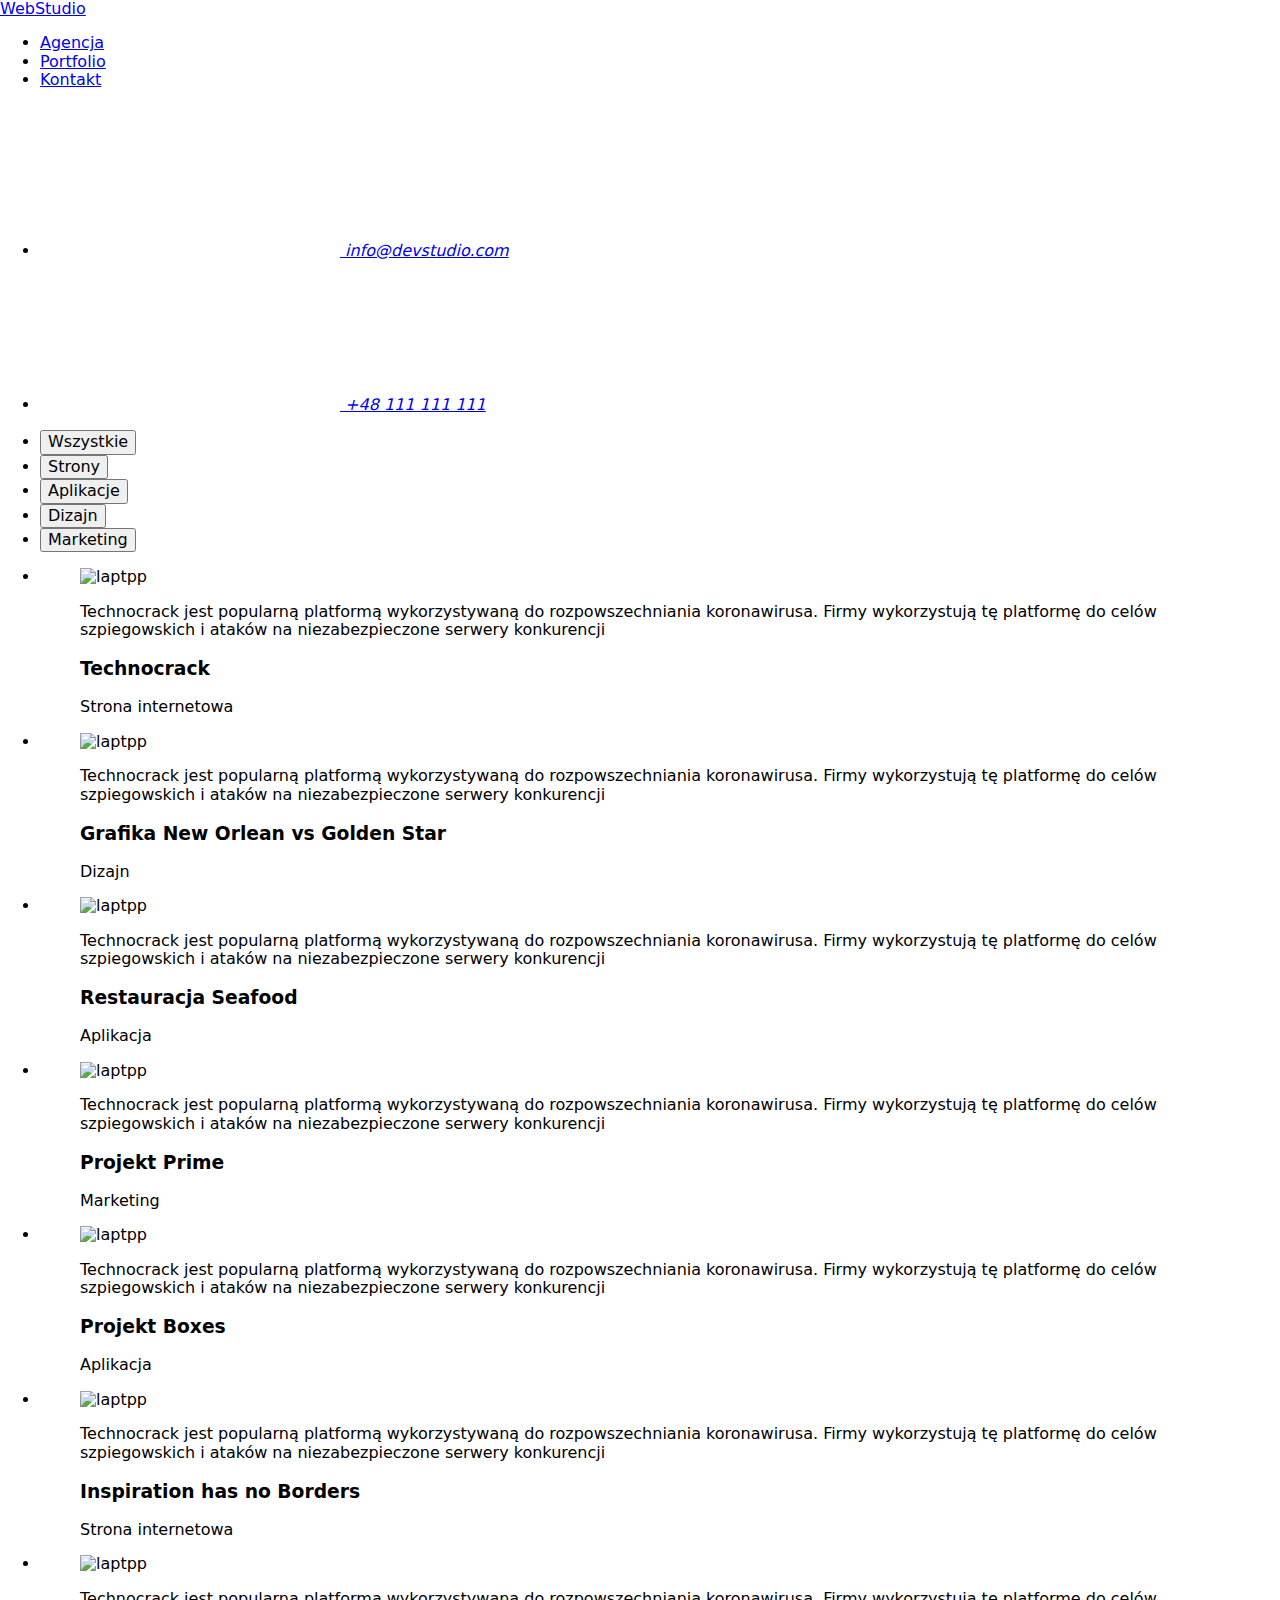
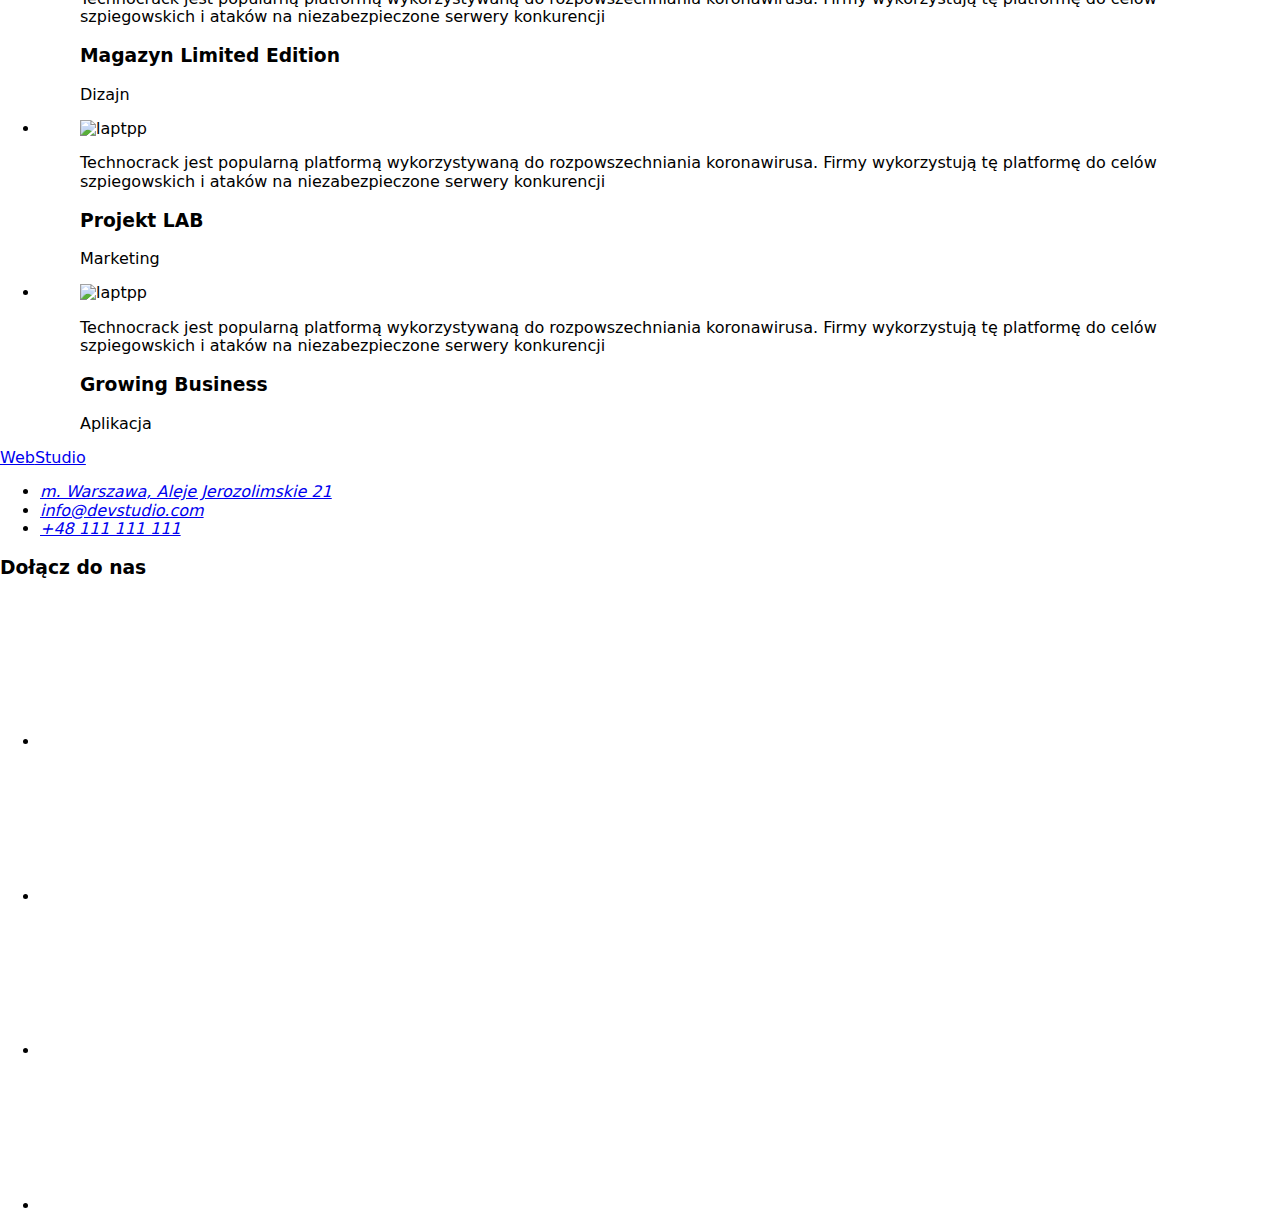
==== portfolio.html @ 4be44615 "Update portfolio.html" ====
<!DOCTYPE html>
<html lang="en">

<head>
    <meta charset="UTF-8">
    <meta http-equiv="X-UA-Compatible" content="IE=edge">
    <meta name="viewport" content="width=device-width, initial-scale=1.0">

    <title>Document</title>

    <link rel="stylesheet" href="https://cdnjs.cloudflare.com/ajax/libs/modern-normalize/1.0.0/modern-normalize.min.css" />    
    <link rel="preconnect" href="https://fonts.googleapis.com" />
    <link rel="stylesheet" href="https://fonts.googleapis.com/css2?family=Raleway:wght@700&family=Roboto:wght@400;500;700;900&display=swap" />
    <link rel="stylesheet" href="https://cdnjs.cloudflare.com/ajax/libs/animate.css/4.1.1/animate.min.css" />
    <link rel="stylesheet" href="./css/styles.css" />


</head>

<body>

    <header class="header wraper-center">
        <div class="container ">
            <a class="logo" href="./index.html"><span class="logo-span">Web</span>Studio</a>
            <nav class="navigation">
                <ul class="navigation-list list">
                    <li class="navigation-list-item ">
                        <a class="navigation-list-link actif-navigation-list-item" href="./index.html">Agencja</a>
                    </li>
                    <li class="navigation-list-item activ-navigation-list-item">
                        <a class="navigation-list-link" href="./portfolio.html">Portfolio</a>
                    </li>
                    <li class="navigation-list-item">
                        <a class="navigation-list-link" href="#">Kontakt</a>
                    </li>
                </ul>
            </nav>
            <address class="header-address">
                <ul class="header-address-list list">
                    <li class="header-address-item">
                        <a class="header-address-link  header-mail" href="mailto:info@devstudio.com">
                            <svg class="header-icon icon-envelope">
                                <use href="./images/icons.svg#icon-envelope"></use>
                            </svg>
                            info@devstudio.com
                        </a>
                    </li>
                    <li class="header-address-item">
                        <a class="header-address-link  header-tel" href="tel:+48111111111">
                            <svg class="header-icon icon-phon">
                                <use href="./images/icons.svg#icon-smartphone"></use>
                            </svg>
                            +48 111 111 111
                        </a>
                    </li>
                </ul>
            </address>
        </div>
    </header>

    <main class="portfolio-main">

        <!-- CATEGORIES BATON -->
        <div class="section-categories wraper-center">
            <div class="container">
                <ul class="list-btn list">
                    <li class="list-btn-item "><button class="portfolio-btn wszystkie" type="button">Wszystkie</button>
                    </li>
                    <li class="list-btn-item "><button class="portfolio-btn strony" type="button">Strony</button>
                    </li>
                    <li class="list-btn-item "><button class="portfolio-btn aplikacje" type="button">Aplikacje</button>
                    </li>
                    <li class="list-btn-item "><button class="portfolio-btn dizajn" type="button">Dizajn</button>
                    </li>
                    <li class="list-btn-item "><button class="portfolio-btn marketing" type="button">Marketing</button>
                    </li>
                </ul>
            </div>
        </div>

        <!--PHOTO PORTFOLIO -->
        <section class="section-categoryies-pictures wraper-center">
            <div class="container menu">
               
                <ul class="portfolio-category-list list ">
                    <li class="portfolio-category-items">
                        <figure class="figrure-portolio">
                            <div class="categori-picture-box">
                                <img class="portfolio-picture" src="./images/portfolio-wszystkie/portfolio-wszystkie-img.jpg" alt="laptpp">
                                <div class="portfolio-categori-overlay">
                                    <p> Technocrack jest popularną platformą wykorzystywaną do rozpowszechniania koronawirusa. Firmy wykorzystują tę platformę
                                    do celów szpiegowskich i ataków na niezabezpieczone serwery konkurencji
                                    </p>
                                </div>
                            </div>

                            <figcaption>
                                <h3 class="portfolio-picture-title">Technocrack</h3>
                                <p class="portfolio-pictue-name">Strona internetowa</p>
                            </figcaption>
                        </figure>
                    </li>
                    <li class="portfolio-category-items">
                        <figure class="figrure-portolio">
                            <div class="categori-picture-box">
                                <img class="portfolio-picture" src="./images/portfolio-wszystkie/portfolio-wszystkie-img1.jpg" alt="laptpp">
                                <div class="portfolio-categori-overlay">
                                    <p> Technocrack jest popularną platformą wykorzystywaną do rozpowszechniania koronawirusa. Firmy wykorzystują tę
                                        platformę
                                        do celów szpiegowskich i ataków na niezabezpieczone serwery konkurencji
                                    </p>
                                </div>
                            </div>
                            <figcaption>
                                <h3 class="portfolio-picture-title">Grafika New Orlean vs Golden Star</h3>
                                <p class="portfolio-pictue-name">Dizajn</p>
                            </figcaption>
                        </figure>
                    </li>
                    <li class="portfolio-category-items">
                        <figure class="figrure-portolio">
                            <div class="categori-picture-box">
                                <img class="portfolio-picture" src="./images/portfolio-wszystkie/portfolio-wszystkie-img2.jpg" alt="laptpp">
                                <div class="portfolio-categori-overlay">
                                    <p> Technocrack jest popularną platformą wykorzystywaną do rozpowszechniania koronawirusa. Firmy wykorzystują tę
                                        platformę
                                        do celów szpiegowskich i ataków na niezabezpieczone serwery konkurencji
                                    </p>
                                </div>
                            </div>
                            <figcaption>
                                <h3 class="portfolio-picture-title">Restauracja Seafood</h3>
                                <p class="portfolio-pictue-name">Aplikacja</p>
                            </figcaption>
                        </figure>
                    </li>                                            
                    <li class="portfolio-category-items">
                        <figure class="figrure-portolio">
                            <div class="categori-picture-box">
                                <img class="portfolio-picture" src="./images/portfolio-wszystkie/portfolio-wszystkie-img3.jpg" alt="laptpp">
                                <div class="portfolio-categori-overlay">
                                    <p> Technocrack jest popularną platformą wykorzystywaną do rozpowszechniania koronawirusa. Firmy
                                        wykorzystują tę
                                        platformę
                                        do celów szpiegowskich i ataków na niezabezpieczone serwery konkurencji
                                    </p>
                                </div>
                            </div>
                            <figcaption>
                                <h3 class="portfolio-picture-title">Projekt Prime</h3>
                                <p class="portfolio-pictue-name">Marketing</p>
                            </figcaption>
                        </figure>
                    </li>
                    <li class="portfolio-category-items">
                        <figure class="figrure-portolio">
                            <div class="categori-picture-box">
                                <img class="portfolio-picture" src="./images/portfolio-wszystkie/portfolio-wszystkie-img4.jpg" alt="laptpp">
                                <div class="portfolio-categori-overlay">
                                    <p> Technocrack jest popularną platformą wykorzystywaną do rozpowszechniania koronawirusa. Firmy
                                        wykorzystują tę
                                        platformę
                                        do celów szpiegowskich i ataków na niezabezpieczone serwery konkurencji
                                    </p>
                                </div>
                            </div>
                            <figcaption>
                                <h3 class="portfolio-picture-title">Projekt Boxes</h3>
                                <p class="portfolio-pictue-name">Aplikacja</p>
                            </figcaption>
                        </figure>
                    </li>
                    <li class="portfolio-category-items">
                        <figure class="figrure-portolio">
                            <div class="categori-picture-box">
                                <img class="portfolio-picture" src="./images/portfolio-wszystkie/portfolio-wszystkie-img5.jpg" alt="laptpp">
                                <div class="portfolio-categori-overlay">
                                    <p> Technocrack jest popularną platformą wykorzystywaną do rozpowszechniania koronawirusa. Firmy
                                        wykorzystują tę
                                        platformę
                                        do celów szpiegowskich i ataków na niezabezpieczone serwery konkurencji
                                    </p>
                                </div>
                            </div>
                                <figcaption>
                                    <h3 class="portfolio-picture-title">Inspiration has no Borders</h3>
                                    <p class="portfolio-pictue-name">Strona internetowa</p>
                                </figcaption>
                        </figure>
                    </li>
                    <li class="portfolio-category-items">
                        <figure class="figrure-portolio">
                            <div class="categori-picture-box">
                                <img class="portfolio-picture" src="./images/portfolio-wszystkie/portfolio-wszystkie-img6.jpg" alt="laptpp">
                                <div class="portfolio-categori-overlay">
                                    <p> Technocrack jest popularną platformą wykorzystywaną do rozpowszechniania koronawirusa. Firmy
                                        wykorzystują tę
                                        platformę
                                        do celów szpiegowskich i ataków na niezabezpieczone serwery konkurencji
                                    </p>
                                </div>
                            </div>
                            <figcaption>
                                <h3 class="portfolio-picture-title">Magazyn Limited Edition</h3>
                                <p class="portfolio-pictue-name">Dizajn</p>
                            </figcaption>
                        </figure>
                    </li>
                    <li class="portfolio-category-items">
                        <figure class="figrure-portolio">
                            <div class="categori-picture-box">
                                <img class="portfolio-picture" src="./images/portfolio-wszystkie/portfolio-wszystkie-img7.jpg" alt="laptpp">
                                <div class="portfolio-categori-overlay">
                                    <p> Technocrack jest popularną platformą wykorzystywaną do rozpowszechniania koronawirusa. Firmy
                                        wykorzystują tę
                                        platformę
                                        do celów szpiegowskich i ataków na niezabezpieczone serwery konkurencji
                                    </p>
                                </div>
                            </div>
                            <figcaption>
                                <h3 class="portfolio-picture-title">Projekt LAB</h3>
                                <p class="portfolio-pictue-name">Marketing</p>
                            </figcaption>
                        </figure>
                    </li>
                    <li class="portfolio-category-items">
                        <figure class="figrure-portolio">
                            <div class="categori-picture-box">
                                <img class="portfolio-picture" src="./images/portfolio-wszystkie/portfolio-wszystkie-img8.jpg" alt="laptpp">
                                <div class="portfolio-categori-overlay">
                                    <p> Technocrack jest popularną platformą wykorzystywaną do rozpowszechniania koronawirusa. Firmy
                                        wykorzystują tę
                                        platformę
                                        do celów szpiegowskich i ataków na niezabezpieczone serwery konkurencji
                                    </p>
                                </div>
                            </div>
                            <figcaption>
                                <h3 class="portfolio-picture-title">Growing Business</h3>
                                <p class="portfolio-pictue-name">Aplikacja</p>
                            </figcaption>
                        </figure>
                    </li>
                </ul>             
            </div>
        </section>
    </main>

    <footer class="footer wraper-center">
        <div class="container ">
            <div class="footer-adress">
                <div><a class="footer-logo" href="./index.html"><span class="logo-span">Web</span>Studio</a></div>
                <address class="footer-address">
                    <ul class="footrt-address-list list">
                        <li class="footrt-address-item"><a class="footer-address-link footer-adres" href="#">m. Warszawa, Aleje
                                Jerozolimskie
                                21</a></li>
                        <li class="footrt-address-item">
                            <a class="footer-address-link"
                                href="mailto:info@devstudio.com">info@devstudio.com</a>
                        </li>
                        <li class="footrt-address-item">
                            <a class="footer-address-link" 
                            href="tel:+48111111111">+48 111 111 111</a>
                        </li>
                    </ul>
                </address>
            </div>    
    
            <div class="footer-social">
                <h3 class="footer-title-icon">Dołącz do nas</h3>
                <ul class="footer-social-list list">
                    <li class="footer-social-item">
                        <a class="footer-social_link" href="#">
                            <svg class="footer-social-icon">
                                <use href="./images/icons.svg#icon-instagram1"></use>
                            </svg>
                        </a>
                    </li>
                    <li class="footer-social-item">
                        <a class="footer-social_link" href="#">
                            <svg class="footer-social-icon">
                                <use href="./images/icons.svg#icon-twitter2"></use>
                            </svg>
                        </a>
                    </li>
                    <li class="footer-social-item">
                        <a class="footer-social_link" href="#">
                            <svg class="footer-social-icon">
                                <use href="./images/icons.svg#icon-facebook3"></use>
                            </svg>
                        </a>
                    </li>
                    <li class="footer-social-item">
                        <a class="footer-social_link" href="#">
                            <svg class="footer-social-icon">
                                <use href="./images/icons.svg#icon-linkedin4"></use>
                            </svg>
                        </a>
                    </li>
                </ul>    
            </div>
        </div>
    </footer>
</body>

</html>
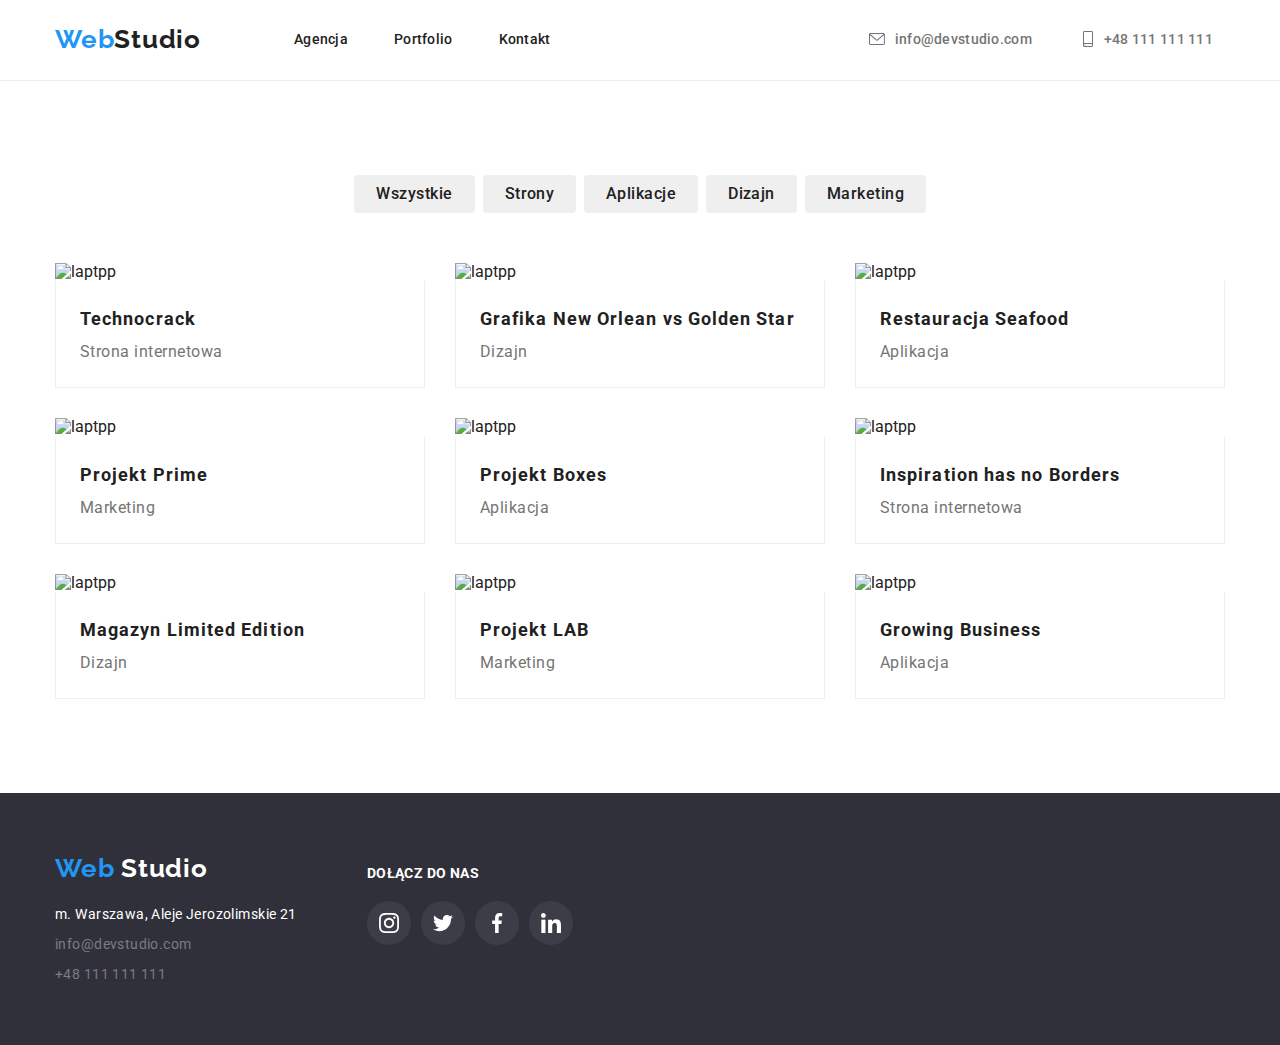
==== commit 71140097: "Whot-we-do is don" ====
--- a/portfolio.html
+++ b/portfolio.html
@@ -5,49 +5,48 @@
     <meta charset="UTF-8">
     <meta http-equiv="X-UA-Compatible" content="IE=edge">
     <meta name="viewport" content="width=device-width, initial-scale=1.0">
-
     <title>Document</title>
-
-    <link rel="stylesheet" href="https://cdnjs.cloudflare.com/ajax/libs/modern-normalize/1.0.0/modern-normalize.min.css" />    
+    <link rel="stylesheet"
+        href="https://cdnjs.cloudflare.com/ajax/libs/modern-normalize/1.0.0/modern-normalize.min.css" />
+    <link rel="stylesheet" href="./css/styles.css" />
     <link rel="preconnect" href="https://fonts.googleapis.com" />
-    <link rel="stylesheet" href="https://fonts.googleapis.com/css2?family=Raleway:wght@700&family=Roboto:wght@400;500;700;900&display=swap" />
-    <link rel="stylesheet" href="https://cdnjs.cloudflare.com/ajax/libs/animate.css/4.1.1/animate.min.css" />
-    <link rel="stylesheet" href="./css/styles.css" />
-
+    <link
+        href="https://fonts.googleapis.com/css2?family=Raleway:wght@700&family=Roboto:wght@400;500;700;900&display=swap"
+        rel="stylesheet" />
 
 </head>
 
 <body>
 
-    <header class="header wraper-center">
+    <header class="header">
         <div class="container ">
             <a class="logo" href="./index.html"><span class="logo-span">Web</span>Studio</a>
             <nav class="navigation">
-                <ul class="navigation-list list">
-                    <li class="navigation-list-item ">
-                        <a class="navigation-list-link actif-navigation-list-item" href="./index.html">Agencja</a>
-                    </li>
-                    <li class="navigation-list-item activ-navigation-list-item">
-                        <a class="navigation-list-link" href="./portfolio.html">Portfolio</a>
-                    </li>
-                    <li class="navigation-list-item">
-                        <a class="navigation-list-link" href="#">Kontakt</a>
+                <ul class="navigation__list list">
+                    <li class="navigation__item ">
+                        <a class="navigation__link" href="./index.html">Agencja</a>
+                    </li>
+                    <li class="navigation__item">
+                        <a class="navigation__link" href="./portfolio.html">Portfolio</a>
+                    </li>
+                    <li class="navigation__item">
+                        <a class="navigation__link" href="#">Kontakt</a>
                     </li>
                 </ul>
             </nav>
             <address class="header-address">
-                <ul class="header-address-list list">
-                    <li class="header-address-item">
-                        <a class="header-address-link  header-mail" href="mailto:info@devstudio.com">
-                            <svg class="header-icon icon-envelope">
+                <ul class="header-address__list list">
+                    <li class="header-address__item">
+                        <a class="header-address__link  header__mail" href="mailto:info@devstudio.com">
+                            <svg class="header-address__icon header-address__envelope">
                                 <use href="./images/icons.svg#icon-envelope"></use>
                             </svg>
                             info@devstudio.com
                         </a>
                     </li>
-                    <li class="header-address-item">
-                        <a class="header-address-link  header-tel" href="tel:+48111111111">
-                            <svg class="header-icon icon-phon">
+                    <li class="header-address__item">
+                        <a class="header-address__link  header__tel" href="tel:+48111111111">
+                            <svg class="header-address__icon header-address__phone">
                                 <use href="./images/icons.svg#icon-smartphone"></use>
                             </svg>
                             +48 111 111 111
@@ -58,248 +57,195 @@
         </div>
     </header>
 
-    <main class="portfolio-main">
+
+    <main>
 
         <!-- CATEGORIES BATON -->
-        <div class="section-categories wraper-center">
+        <section class="portfolio">
             <div class="container">
-                <ul class="list-btn list">
-                    <li class="list-btn-item "><button class="portfolio-btn wszystkie" type="button">Wszystkie</button>
-                    </li>
-                    <li class="list-btn-item "><button class="portfolio-btn strony" type="button">Strony</button>
-                    </li>
-                    <li class="list-btn-item "><button class="portfolio-btn aplikacje" type="button">Aplikacje</button>
-                    </li>
-                    <li class="list-btn-item "><button class="portfolio-btn dizajn" type="button">Dizajn</button>
-                    </li>
-                    <li class="list-btn-item "><button class="portfolio-btn marketing" type="button">Marketing</button>
-                    </li>
-                </ul>
-            </div>
-        </div>
-
-        <!--PHOTO PORTFOLIO -->
-        <section class="section-categoryies-pictures wraper-center">
-            <div class="container menu">
-               
-                <ul class="portfolio-category-list list ">
-                    <li class="portfolio-category-items">
-                        <figure class="figrure-portolio">
-                            <div class="categori-picture-box">
-                                <img class="portfolio-picture" src="./images/portfolio-wszystkie/portfolio-wszystkie-img.jpg" alt="laptpp">
-                                <div class="portfolio-categori-overlay">
-                                    <p> Technocrack jest popularną platformą wykorzystywaną do rozpowszechniania koronawirusa. Firmy wykorzystują tę platformę
-                                    do celów szpiegowskich i ataków na niezabezpieczone serwery konkurencji
-                                    </p>
-                                </div>
-                            </div>
-
-                            <figcaption>
+                <ul class="portfolio-btns__list list">
+                    <li class="portfolio-btns__item "><button class="portfolio-btns__btn wszystkie" type="button">Wszystkie</button>
+                    </li>
+                    <li class="portfolio-btns__item "><button class="portfolio-btns__btn strony" type="button">Strony</button>
+                    </li>
+                    <li class="portfolio-btns__item "><button class="portfolio-btns__btn aplikacje" type="button">Aplikacje</button>
+                    </li>
+                    <li class="portfolio-btns__item "><button class="portfolio-btns__btn dizajn" type="button">Dizajn</button>
+                    </li>
+                    <li class="portfolio-btns__item "><button class="portfolio-btns__btn marketing" type="button">Marketing</button>
+                    </li>
+                </ul>
+
+        <!-- 9x PHOTO -->
+                <ul class="portfolio-category__list list ">
+                    
+                    <li class="portfolio-category__item">
+                        <figure class="portfolio-category__figrure">
+                            <img class="portfolio-picture"
+                                src="./images/portfolio-wszystkie/portfolio-wszystkie-img.jpg" alt="laptpp">
+                            <figcaption class="portfolio-category__figcaption">
                                 <h3 class="portfolio-picture-title">Technocrack</h3>
                                 <p class="portfolio-pictue-name">Strona internetowa</p>
                             </figcaption>
                         </figure>
                     </li>
-                    <li class="portfolio-category-items">
-                        <figure class="figrure-portolio">
-                            <div class="categori-picture-box">
-                                <img class="portfolio-picture" src="./images/portfolio-wszystkie/portfolio-wszystkie-img1.jpg" alt="laptpp">
-                                <div class="portfolio-categori-overlay">
-                                    <p> Technocrack jest popularną platformą wykorzystywaną do rozpowszechniania koronawirusa. Firmy wykorzystują tę
-                                        platformę
-                                        do celów szpiegowskich i ataków na niezabezpieczone serwery konkurencji
-                                    </p>
-                                </div>
-                            </div>
-                            <figcaption>
+                    <li class="portfolio-category__item">
+                        <figure class="portfolio-category__figrure">
+                            <img class="portfolio-picture"
+                                src="./images/portfolio-wszystkie/portfolio-wszystkie-img1.jpg" alt="laptpp">
+                            <figcaption class="portfolio-category__figcaption">
                                 <h3 class="portfolio-picture-title">Grafika New Orlean vs Golden Star</h3>
                                 <p class="portfolio-pictue-name">Dizajn</p>
                             </figcaption>
                         </figure>
                     </li>
-                    <li class="portfolio-category-items">
-                        <figure class="figrure-portolio">
-                            <div class="categori-picture-box">
-                                <img class="portfolio-picture" src="./images/portfolio-wszystkie/portfolio-wszystkie-img2.jpg" alt="laptpp">
-                                <div class="portfolio-categori-overlay">
-                                    <p> Technocrack jest popularną platformą wykorzystywaną do rozpowszechniania koronawirusa. Firmy wykorzystują tę
-                                        platformę
-                                        do celów szpiegowskich i ataków na niezabezpieczone serwery konkurencji
-                                    </p>
-                                </div>
-                            </div>
-                            <figcaption>
+                    <li class="portfolio-category__item">
+                        <figure class="portfolio-category__figrure">
+                            <img class="portfolio-picture"
+                                src="./images/portfolio-wszystkie/portfolio-wszystkie-img2.jpg" alt="laptpp">
+                            <figcaption class="portfolio-category__figcaption">
                                 <h3 class="portfolio-picture-title">Restauracja Seafood</h3>
                                 <p class="portfolio-pictue-name">Aplikacja</p>
                             </figcaption>
                         </figure>
-                    </li>                                            
-                    <li class="portfolio-category-items">
-                        <figure class="figrure-portolio">
-                            <div class="categori-picture-box">
-                                <img class="portfolio-picture" src="./images/portfolio-wszystkie/portfolio-wszystkie-img3.jpg" alt="laptpp">
-                                <div class="portfolio-categori-overlay">
-                                    <p> Technocrack jest popularną platformą wykorzystywaną do rozpowszechniania koronawirusa. Firmy
-                                        wykorzystują tę
-                                        platformę
-                                        do celów szpiegowskich i ataków na niezabezpieczone serwery konkurencji
-                                    </p>
-                                </div>
-                            </div>
-                            <figcaption>
+                    </li>
+                    <li class="portfolio-category__item">
+                        <figure class="portfolio-category__figrure">
+                            <img class="portfolio-picture"
+                                src="./images/portfolio-wszystkie/portfolio-wszystkie-img3.jpg" alt="laptpp">
+                            <figcaption class="portfolio-category__figcaption">
                                 <h3 class="portfolio-picture-title">Projekt Prime</h3>
                                 <p class="portfolio-pictue-name">Marketing</p>
                             </figcaption>
                         </figure>
                     </li>
-                    <li class="portfolio-category-items">
-                        <figure class="figrure-portolio">
-                            <div class="categori-picture-box">
-                                <img class="portfolio-picture" src="./images/portfolio-wszystkie/portfolio-wszystkie-img4.jpg" alt="laptpp">
-                                <div class="portfolio-categori-overlay">
-                                    <p> Technocrack jest popularną platformą wykorzystywaną do rozpowszechniania koronawirusa. Firmy
-                                        wykorzystują tę
-                                        platformę
-                                        do celów szpiegowskich i ataków na niezabezpieczone serwery konkurencji
-                                    </p>
-                                </div>
-                            </div>
-                            <figcaption>
+                    <li class="portfolio-category__item">
+                        <figure class="portfolio-category__figrure">
+                            <img class="portfolio-picture"
+                                src="./images/portfolio-wszystkie/portfolio-wszystkie-img4.jpg" alt="laptpp">
+                            <figcaption class="portfolio-category__figcaption">
                                 <h3 class="portfolio-picture-title">Projekt Boxes</h3>
                                 <p class="portfolio-pictue-name">Aplikacja</p>
                             </figcaption>
                         </figure>
                     </li>
-                    <li class="portfolio-category-items">
-                        <figure class="figrure-portolio">
-                            <div class="categori-picture-box">
-                                <img class="portfolio-picture" src="./images/portfolio-wszystkie/portfolio-wszystkie-img5.jpg" alt="laptpp">
-                                <div class="portfolio-categori-overlay">
-                                    <p> Technocrack jest popularną platformą wykorzystywaną do rozpowszechniania koronawirusa. Firmy
-                                        wykorzystują tę
-                                        platformę
-                                        do celów szpiegowskich i ataków na niezabezpieczone serwery konkurencji
-                                    </p>
-                                </div>
-                            </div>
-                                <figcaption>
-                                    <h3 class="portfolio-picture-title">Inspiration has no Borders</h3>
-                                    <p class="portfolio-pictue-name">Strona internetowa</p>
-                                </figcaption>
-                        </figure>
-                    </li>
-                    <li class="portfolio-category-items">
-                        <figure class="figrure-portolio">
-                            <div class="categori-picture-box">
-                                <img class="portfolio-picture" src="./images/portfolio-wszystkie/portfolio-wszystkie-img6.jpg" alt="laptpp">
-                                <div class="portfolio-categori-overlay">
-                                    <p> Technocrack jest popularną platformą wykorzystywaną do rozpowszechniania koronawirusa. Firmy
-                                        wykorzystują tę
-                                        platformę
-                                        do celów szpiegowskich i ataków na niezabezpieczone serwery konkurencji
-                                    </p>
-                                </div>
-                            </div>
-                            <figcaption>
+                    <li class="portfolio-category__item">
+                        <figure class="portfolio-category__figrure">
+                            <img class="portfolio-picture"
+                                src="./images/portfolio-wszystkie/portfolio-wszystkie-img5.jpg" alt="laptpp">
+                            <figcaption class="portfolio-category__figcaption">
+                                <h3 class="portfolio-picture-title">Inspiration has no Borders</h3>
+                                <p class="portfolio-pictue-name">Strona internetowa</p>
+                            </figcaption>
+                        </figure>
+                    </li>
+                    <li class="portfolio-category__item">
+                        <figure class="portfolio-category__figrure">
+                            <img class="portfolio-picture"
+                                src="./images/portfolio-wszystkie/portfolio-wszystkie-img6.jpg" alt="laptpp">
+                            <figcaption class="portfolio-category__figcaption">
                                 <h3 class="portfolio-picture-title">Magazyn Limited Edition</h3>
                                 <p class="portfolio-pictue-name">Dizajn</p>
                             </figcaption>
                         </figure>
                     </li>
-                    <li class="portfolio-category-items">
-                        <figure class="figrure-portolio">
-                            <div class="categori-picture-box">
-                                <img class="portfolio-picture" src="./images/portfolio-wszystkie/portfolio-wszystkie-img7.jpg" alt="laptpp">
-                                <div class="portfolio-categori-overlay">
-                                    <p> Technocrack jest popularną platformą wykorzystywaną do rozpowszechniania koronawirusa. Firmy
-                                        wykorzystują tę
-                                        platformę
-                                        do celów szpiegowskich i ataków na niezabezpieczone serwery konkurencji
-                                    </p>
-                                </div>
-                            </div>
-                            <figcaption>
+                    <li class="portfolio-category__item">
+                        <figure class="portfolio-category__figrure">
+                            <img class="portfolio-picture"
+                                src="./images/portfolio-wszystkie/portfolio-wszystkie-img7.jpg" alt="laptpp">
+                            <figcaption class="portfolio-category__figcaption">
                                 <h3 class="portfolio-picture-title">Projekt LAB</h3>
                                 <p class="portfolio-pictue-name">Marketing</p>
                             </figcaption>
                         </figure>
                     </li>
-                    <li class="portfolio-category-items">
-                        <figure class="figrure-portolio">
-                            <div class="categori-picture-box">
-                                <img class="portfolio-picture" src="./images/portfolio-wszystkie/portfolio-wszystkie-img8.jpg" alt="laptpp">
-                                <div class="portfolio-categori-overlay">
-                                    <p> Technocrack jest popularną platformą wykorzystywaną do rozpowszechniania koronawirusa. Firmy
-                                        wykorzystują tę
-                                        platformę
-                                        do celów szpiegowskich i ataków na niezabezpieczone serwery konkurencji
-                                    </p>
-                                </div>
-                            </div>
-                            <figcaption>
+                    <li class="portfolio-category__item">
+                        <figure class="portfolio-category__figrure">
+                            <img class="portfolio-picture"
+                                src="./images/portfolio-wszystkie/portfolio-wszystkie-img8.jpg" alt="laptpp">
+                            <figcaption class="portfolio-category__figcaption">
                                 <h3 class="portfolio-picture-title">Growing Business</h3>
                                 <p class="portfolio-pictue-name">Aplikacja</p>
                             </figcaption>
                         </figure>
                     </li>
-                </ul>             
+                </ul>
+                <!-- </div> -->
             </div>
         </section>
     </main>
 
-    <footer class="footer wraper-center">
+    <footer class="footer">
         <div class="container ">
-            <div class="footer-adress">
-                <div><a class="footer-logo" href="./index.html"><span class="logo-span">Web</span>Studio</a></div>
+
+            <div class="footer-information">
+                    <a class="footer-logo" 
+                        href="./index.html">
+                        <span 
+                            class="logo-span">Web
+                        </span>Studio
+                    </a>
                 <address class="footer-address">
                     <ul class="footrt-address-list list">
-                        <li class="footrt-address-item"><a class="footer-address-link footer-adres" href="#">m. Warszawa, Aleje
+                        <li class="footrt-address-item">
+                            <a class="footer-address-link footer-address-link--color" 
+                                href="#">m. Warszawa, Aleje
                                 Jerozolimskie
-                                21</a></li>
+                                21
+                            </a>
+                        </li>
                         <li class="footrt-address-item">
                             <a class="footer-address-link"
-                                href="mailto:info@devstudio.com">info@devstudio.com</a>
+                                href="mailto:info@devstudio.com">info@devstudio.com
+                            </a>
                         </li>
                         <li class="footrt-address-item">
                             <a class="footer-address-link" 
-                            href="tel:+48111111111">+48 111 111 111</a>
+                                href="tel:+48111111111">+48 111 111
+                                111
+                            </a>
                         </li>
                     </ul>
                 </address>
-            </div>    
-    
+            </div>
+
             <div class="footer-social">
-                <h3 class="footer-title-icon">Dołącz do nas</h3>
-                <ul class="footer-social-list list">
-                    <li class="footer-social-item">
-                        <a class="footer-social_link" href="#">
-                            <svg class="footer-social-icon">
+                <h3 class="footer-social__title">DOŁĄCZ DO NAS</h3>
+
+                <ul class="social-icon__list  social-icon__list--footer list">
+                                        
+                    <li class="social-icon__item social-icon__item--footer">
+                        <a class="social-icon__link social-icon__link--footer" href="#">
+                            <svg class="social-icon__icon social-icon__icon--footer">
                                 <use href="./images/icons.svg#icon-instagram1"></use>
                             </svg>
                         </a>
                     </li>
-                    <li class="footer-social-item">
-                        <a class="footer-social_link" href="#">
-                            <svg class="footer-social-icon">
+
+                    <li class="social-icon__item social-icon__item--footer">
+                        <a class="social-icon__link social-icon__link--footer" href="#">
+                            <svg class="social-icon__icon social-icon__icon--footer">
                                 <use href="./images/icons.svg#icon-twitter2"></use>
                             </svg>
                         </a>
                     </li>
-                    <li class="footer-social-item">
-                        <a class="footer-social_link" href="#">
-                            <svg class="footer-social-icon">
+
+                    <li class="social-icon__item social-icon__item--footer">
+                        <a class="social-icon__link social-icon__link--footer" href="#">
+                            <svg class="social-icon__icon social-icon__icon--footer">
                                 <use href="./images/icons.svg#icon-facebook3"></use>
                             </svg>
                         </a>
                     </li>
-                    <li class="footer-social-item">
-                        <a class="footer-social_link" href="#">
-                            <svg class="footer-social-icon">
+
+                    <li class="social-icon__item social-icon__item--footer">
+                        <a class="social-icon__link social-icon__link--footer" href="#">
+                            <svg class="social-icon__icon social-icon__icon--footer">
                                 <use href="./images/icons.svg#icon-linkedin4"></use>
                             </svg>
                         </a>
                     </li>
-                </ul>    
+                </ul>
             </div>
         </div>
     </footer>
--- a/css/styles.css
+++ b/css/styles.css
@@ -0,0 +1,681 @@
+:root {
+  --main-font: font-family: 'Roboto', sans-serif;
+  ;
+  --secondery-font: font-family: 'Raleway', sans-serif; 
+ --main-color: #212121;
+  --second-color: #757575;
+  --color-blue: #2196F3;
+  --color-background: #2F303A;
+  --color-white: #FFF;
+  --color-icon: #AFB1B8;
+  --color-backdroud-second: #F5F4FA;
+}
+
+body {
+  font-family: 'Roboto';
+  color: var(--main-color);
+}
+
+h1,
+h2,
+h3,
+h4,
+h5,
+h6,
+ul,
+ol,
+figure {
+  margin: 0;
+  padding: 0;
+}
+
+ul,
+ol {
+  margin: 0;
+  padding: 0;
+}
+
+p,
+figure {
+  margin: 0;
+}
+
+img {
+  display: block;
+}
+
+
+
+.list {
+  list-style-type: none;
+}
+
+.link {
+  text-decoration: none;
+  font-style: none;
+}
+
+
+.container {
+  max-width: 1200px;
+  width: 100%;
+  margin: 0 auto;
+  padding: 0 15px;
+  /* outline: 2px dashed #f44336; */
+}
+
+.header{
+  padding-top: 24px;
+  padding-bottom: 25px;  
+  border-bottom: 1px solid #ECECEC;
+  /* outline: 2px dashed rgb(37, 190, 37); */
+}
+
+.header .container{
+  display: flex;
+  align-items: center;
+  /* outline: 2px dashed rgb(37, 190, 37); */
+}
+
+.footer{
+  padding-top: 60px;
+  padding-bottom: 60px;
+  /* outline: 2px dashed rgb(37, 190, 37); */
+}
+
+.portfolio{
+  padding-top: 94px;
+  padding-bottom: 94px;
+  /* outline: 2px dashed rgb(37, 190, 37); */
+}
+
+.orders{
+  padding-top: 200px;
+  padding-bottom: 200px;
+  background-color: var(--color-background);
+  text-align: center;
+  max-width: 1600px;
+  margin: auto;
+  /* outline: 2px dashed rgb(37, 190, 37); */
+}
+
+.orders-photo{
+  background-image: 
+  linear-gradient( rgba(47, 48, 58, 0.4), 
+  rgba(47, 48, 58, 0.4)),
+  url(../images/order-foto/Img.jpg);
+  background-repeat: no-repeat;
+  background-position: 50% 50%;
+  background-size: cover;
+}
+
+.discription{
+  padding-top: 94px;
+  /* outline: 2px dashed rgb(37, 190, 37); */
+}
+
+.team{
+  padding-top: 94px;
+  padding-bottom: 94px;
+  background-color: var(--color-backdroud-second);
+  /* outline: 2px dashed rgb(37, 190, 37); */
+}
+
+.whot-we-do,
+.customers{
+  padding-top: 94px;
+  padding-bottom: 94px;
+  /* outline: 2px dashed rgb(37, 190, 37); */
+}
+
+
+/*============================ ICON =======================*/
+
+.header-address__icon{
+  display: inline-block;
+  fill: currentColor;
+  margin-right: 10px;
+}
+
+.header-address__envelope{
+  width: 16px;
+  height: 12px;
+}
+
+.header-address__phone{
+  width: 12px;
+  height: 16px;
+}
+
+.discription__icon{
+  max-width: 270px;
+  width: 100%;
+  max-height: 120px;
+  height: 100%;
+
+  margin-bottom: 30px;
+}
+
+/*============ SOCIAL ICON =============*/
+.social-icon__icon{
+  width: 20px;
+  height: 20px;
+}
+
+.social-icon__list{
+  display: flex;
+
+}
+.social-icon__link{
+  display: flex;
+  width: 44px;
+  height: 44px;
+  border-radius: 50%;
+  align-items: center;
+  justify-content: center;
+}
+
+.social-icon__item:not(:last-child){
+  margin-right: 10px;
+}
+/*============ END SOCIAL ICON =============*/
+
+/*=========== ICON SOCIAL TEAM ============ */
+.social-icon__list--team{
+  display: flex;
+  justify-content: center;
+}
+
+.social-icon__link--team{
+  background-color: var(--color-white);
+  fill: var(--color-icon);
+}
+
+.social-icon__link--team:hover,
+.social-icon__link--team:focus {
+  fill: var(--color-white);
+  background-color: var(--color-blue);
+}
+/*=========== END ICON SOCIAL TEAM ============ */
+
+/*=========== ICON SOCIAL FOOTER ============ */
+
+.social-icon__link--footer{
+  background-color: #ffffff10;
+  fill: var(--color-white);
+}
+
+.social-icon__link--footer:hover,
+.social-icon__link--footer:focus {
+  fill: var(--color-white);
+  background-color: var(--color-blue);
+}
+/*=========== END ICON SOCIAL FOOTER ============ */
+/*============================ END ICON =======================*/
+
+/* ============ HEDER ============== */
+
+
+.logo {
+  padding-right: 93px;
+}
+
+.header-address__link {
+  color: var(--second-color);
+  min-width: 110px;
+  display: flex;
+  align-items: center; 
+}
+
+.header-address{
+  margin-left: auto;
+  padding-left: 93px;
+  margin-right: 12px;
+}
+
+
+.header-address__item:first-child {
+  margin-right: 50px;  
+}
+
+.navigation__list,
+.header-address__list{
+  display: flex;
+}
+
+
+.navigation__item:not(:last-child) {
+  margin-right: 46px;
+}
+
+
+.navigation__link{
+  color: var(--main-color);
+}
+
+.navigation__link,
+.header-address__link {
+  text-decoration: none;
+  font-style: normal;
+  font-weight: 500;
+  font-size: 14px;
+  line-height: 1.142;
+  letter-spacing: 0.02em;
+ 
+}
+
+.footer-address-link:hover,
+.footer-address-link:focus,
+.header-address__link:hover,
+.header-address__link:focus,
+.navigation__link:hover,
+.navigation__link:focus {
+  cursor: pointer;
+  color: var(--color-blue);
+}
+
+/* ============== END NAVIGATION ==============  */
+/* ===========   SECTION ORDERS =============== */
+.order-title {
+  max-width: 696px;
+  font-weight: 900;
+  font-size: 44px;
+  line-height: 1.363;
+  text-align: center;
+  letter-spacing: 0.06em;
+  text-transform: uppercase;
+  color: var(--color-white);
+  margin-left: auto;
+  margin-right: auto;
+}
+
+.order-btn {
+  width: 200px;
+  height: 50px;
+
+  margin-top: 30px;
+  /* margin: 30px auto auto; */
+
+  color: var(--color-white);
+  background: #2196F3;
+  box-shadow: 0px 4px 4px rgba(0, 0, 0, 0.15);
+  border-radius: 4px;
+  border: none;
+  
+}
+
+.order-btn:hover,
+.order-btn:focus {
+  cursor: pointer;
+}
+
+/* =========== END  SECTION ORDERS =============== */
+/* =============== DISCRIPTION 4X   ================ */
+.discription__list {
+  display: flex;
+  justify-content: space-between;
+}
+
+.discription__item{
+  max-width: 270px;
+}
+
+.discription__item:not(:last-child){
+  margin-right: 30px;
+}
+
+.discription__title {
+  margin-bottom: 10px;
+
+  font-weight: 700;
+  font-size: 14px;
+  line-height: 1.142;
+  letter-spacing: 0.03em;
+  text-transform: uppercase;
+
+  color: var(--color-black);
+}
+
+.discription__text {
+  /* text-align: justify; */
+  font-size: 14px;
+  line-height: 1.714;
+  letter-spacing: 0.03em;
+  display: block;
+  color: var(--second-color);
+}
+
+/* =============== END DISCRIPTION 4X   ================ */
+
+/* ================== WHOT WE DO ======================== */
+
+.whot-we-do__list {
+  display: flex;
+  justify-content: space-between;
+}
+
+.whot-we-do__item:not(:last-child){
+  margin-right: 30px;
+}
+
+.whot-we-do__item{
+  position: relative;
+}
+
+.whot-we-do__item > .whot-we-do__lable{
+  position: absolute;
+  bottom: 0;
+  right: 0;
+  padding-top: 27px;
+  padding-bottom: 27px;
+  width: 100%;
+
+  font-weight: 700;
+  font-size: 14px;
+  line-height: 1.142;
+  text-align: center;
+  letter-spacing: 0.03em;
+  text-transform: uppercase;
+
+  color: var(--color-white);
+  background-color: #2F303A80;
+}
+
+/* ================== END WHOT WE DO =================== */
+
+/* ========================= TEM =========================*/
+.team__list{
+  display: flex;
+  justify-content: space-between;
+}
+
+.team__figcaption{
+  padding-top: 30px;
+  padding-bottom: 30px;
+}
+
+.team__item:not(:last-child){
+  margin-right: 30px;
+}
+
+.team__item {
+  width: 270px;
+
+  background: var(--color-white);
+
+  box-shadow: 0px 1px 3px rgba(0, 0, 0, 0.12),
+    0px 1px 1px rgba(0, 0, 0, 0.14),
+    0px 2px 1px rgba(0, 0, 0, 0.2);
+  border-radius: 0px 0px 4px 4px;
+}
+
+
+.agencja-main-category {
+  padding-bottom: 50px;
+  font-weight: 700;
+  font-size: 36px;
+  line-height: 1.166;
+  text-align: center;
+  letter-spacing: 0.03em;
+  color: var(--color-black);
+}
+
+.team__name {
+  text-align: center;
+  margin-bottom: 10px;
+
+  font-weight: 500;
+  font-size: 16px;
+  line-height: 1.187;
+  letter-spacing: 0.03em;
+
+  color: var(--color-black);
+}
+
+.team__position {
+  text-align: center;
+  margin-bottom: 16px;
+
+  font-size: 16px;
+  line-height: 1.187;
+  letter-spacing: 0.03em;
+  color: var(--second-color);
+}
+
+/* ======================= END TEM =======================*/
+/* ===================== OUER CUSTOMERS ===================*/
+.customers__list{
+  display: flex;
+  justify-content: space-between;
+}
+
+.customers__link{
+  align-items: center;
+  justify-content: center;
+  display: flex;
+  width: 170px;
+  height: 92px;
+  fill: var(--color-icon);
+  border: 1px solid var(--color-icon);
+  box-sizing: border-box;
+  border-radius: 4px;
+}
+
+.customers__link:hover,
+.customers__link:focus{
+  fill: var(--color-blue);
+  border: 1px solid var(--color-blue);
+}
+
+.customers__logo{
+  width: 106px;
+  height: 60px;
+}
+
+/* ===================== end OUER CUSTOMERS ===================*/
+/* ======================= LOGO ======================= */
+
+.logo,
+.footer-logo {
+  font-family: 'Raleway';
+  text-decoration: none;
+  font-weight: 700;
+  font-size: 26px;
+  line-height: 1.192;
+  letter-spacing: 0.03em;
+  color: var(--color-black);
+}
+
+.footer-logo{
+  display: block;
+  padding-bottom: 20px;
+}
+
+.logo-span {
+  color: var(--color-blue);
+}
+
+.footer-logo {
+  color: var(--color-white)
+}
+
+/* =================== END LOGO =================== */
+
+
+
+/* =============================== BUTON PORTFOLIO =================== */
+.portfolio-btns__list {
+  display: flex;
+  justify-content: center;
+  padding-bottom: 50px;
+}
+
+.portfolio-btns__item:not(:last-child) {
+  margin-right: 8px;
+}
+
+.portfolio-btns__btn {
+  font-weight: 500;
+  font-size: 16px;
+  line-height: 1.625;
+  letter-spacing: 0.03em;
+  border: none;
+  border-radius: 4px;
+  color: #212121;
+}
+
+.portfolio-btns__btn:hover,
+.portfolio-btns__btn:focus {
+  cursor: pointer;
+
+  background: var(--color-blue);
+  color: var(--color-white);
+
+  box-shadow: 0px 3px 1px rgba(0, 0, 0, 0.1),
+    0px 1px 2px rgba(0, 0, 0, 0.08),
+    0px 2px 2px rgba(0, 0, 0, 0.12);
+  border-radius: 4px;
+}
+
+
+.wszystkie {
+  width: 121px;
+  height: 38px;
+}
+
+.strony {
+  width: 93px;
+  height: 38px;
+}
+
+.aplikacje {
+  width: 114px;
+  height: 38px;
+
+}
+
+.dizajn {
+  width: 91px;
+  height: 38px;
+}
+
+.marketing {
+  width: 121px;
+  height: 38px;
+}
+
+/* =============================== END BUTON PORTFOLIO =================== */
+/* ================================== PHOTO PORTFOLIO =================== */
+
+
+.portfolio-category__list {
+  display: flex;
+  justify-content: center;
+  justify-content: space-between;
+  flex-wrap: wrap;
+  margin-right: -30px;
+  margin-bottom: -30px;
+}
+
+.portfolio-category__item{
+  max-width: 370px;
+  margin-right: 30px;
+  margin-bottom: 30px;
+  display: flex;
+  flex-wrap: wrap;
+  flex-basis: auto;
+}
+
+.portfolio-category__item:hover,
+.portfolio-category__item:focus{
+  cursor: pointer;
+  box-shadow: 
+  0px 1px 1px rgba(0, 0, 0, 0.12), 
+  0px 4px 4px rgba(0, 0, 0, 0.06), 
+  1px 4px 6px rgba(0, 0, 0, 0.16);
+}
+
+.portfolio-category__figcaption{
+  max-width: 370px;
+  padding: 20px 24px;
+  border-left: 1px solid #EEEEEE;
+  border-right: 1px solid #EEEEEE;
+  border-bottom: 1px solid #EEEEEE;
+}
+
+.portfolio-picture-title {
+  width: 322px;
+  height: 36px;
+  
+  
+
+  font-weight: 700;
+  font-size: 18px;
+  line-height: 2;
+  letter-spacing: 0.06em;
+  color: var(--color-black);
+}
+
+.portfolio-pictue-name {
+  width: 322px;
+  height: 30px;
+
+  font-size: 16px;
+  line-height: 1.875;
+  letter-spacing: 0.03em;
+  color: var(--second-color);
+}
+
+/* =============================== END PHOTO PORTFOLIO =================== */
+
+
+/* ==================== FOOTER ==================== */
+.footer .container{
+  display: flex;
+}
+/*=========== FOOTER ADDRESS =====================*/
+.footrt-address-item:not(:last-child) {
+  margin-bottom: 9px;
+}
+
+.footer {
+  background-color: var(--color-background);
+}
+
+.footer-address-link {
+  text-decoration: none;
+  font-style: normal;
+  font-size: 14px;
+  line-height: 1.5;
+  letter-spacing: 0.03em;
+  color: #ffffff60;
+}
+
+.footer-address-link--style {
+  text-decoration: underline;
+}
+
+.footer-address-link--color{
+  color: var(--color-white);
+}
+/*=========== END FOOTER ADDRESS =====================*/
+
+/*================= FOOTER SOCIAL  ===================*/
+.footer-social{
+  margin-left: 70px;
+}
+
+.footer-social__title{
+margin-top: 12px;
+margin-bottom: 20px;
+font-size: 14px;
+line-height: 1.142;
+letter-spacing: 0.03em;
+text-transform: uppercase;
+
+color: var(--color-white);
+}
+
+
+/*================= FOOTER SOCIAL  ===================*/
+/* ==================== END FOOTER ==================== */
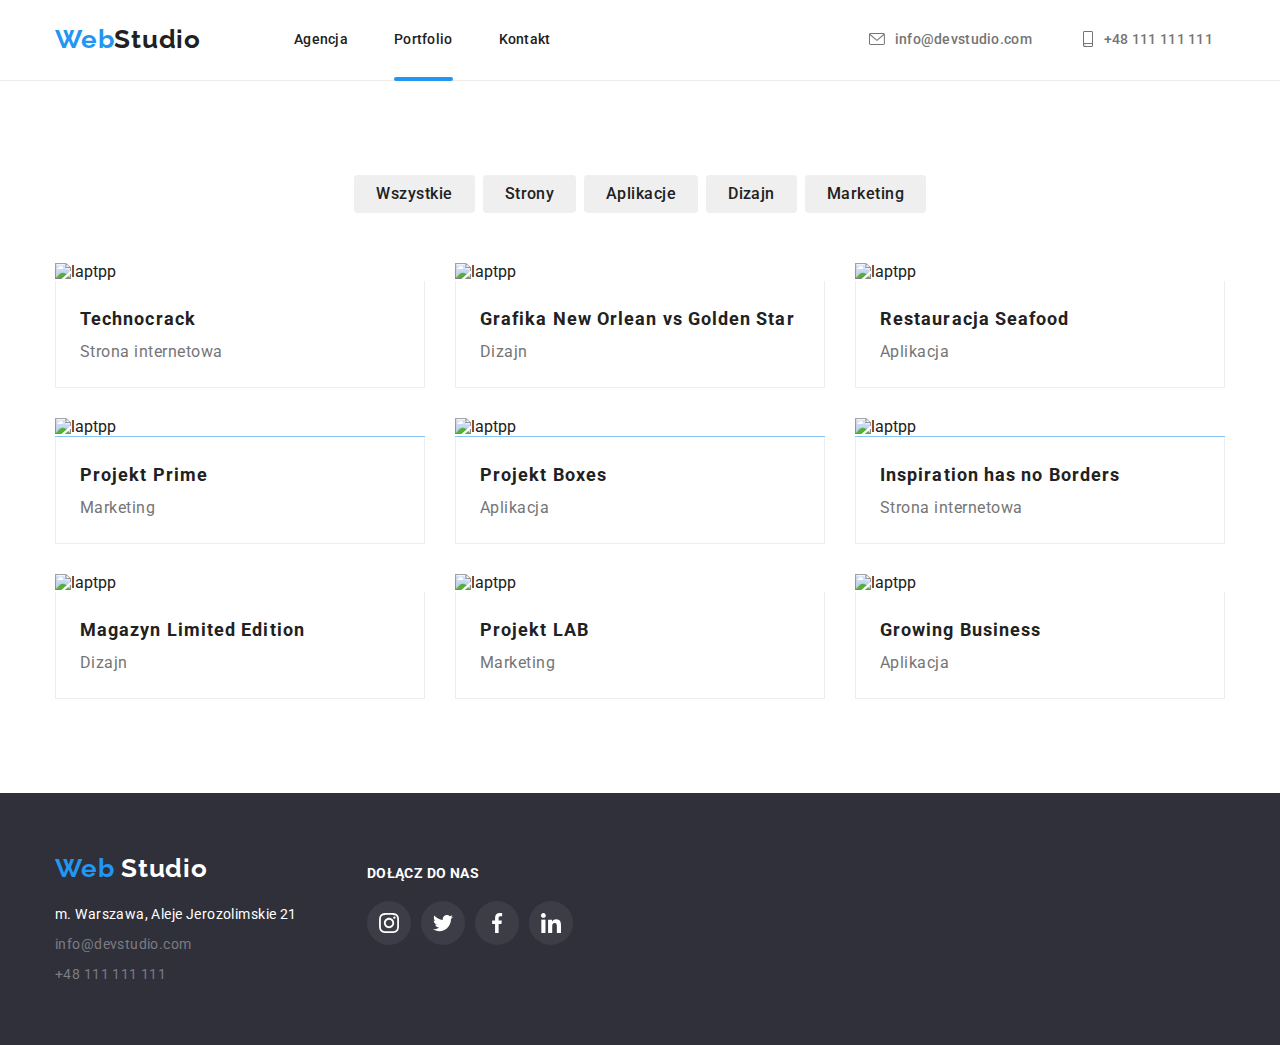
==== commit 9fab47a8: "Done" ====
--- a/portfolio.html
+++ b/portfolio.html
@@ -26,7 +26,7 @@
                     <li class="navigation__item ">
                         <a class="navigation__link" href="./index.html">Agencja</a>
                     </li>
-                    <li class="navigation__item">
+                    <li class="navigation__item  navigation__item--activ">
                         <a class="navigation__link" href="./portfolio.html">Portfolio</a>
                     </li>
                     <li class="navigation__item">
@@ -81,88 +81,187 @@
                     
                     <li class="portfolio-category__item">
                         <figure class="portfolio-category__figrure">
-                            <img class="portfolio-picture"
+                            <div class="portfolio-category__box">
+                                <img class="portfolio-picture"
                                 src="./images/portfolio-wszystkie/portfolio-wszystkie-img.jpg" alt="laptpp">
+                                <div class="portfolio-category__overlay">
+                                    <p>
+                                        Technocrack jest popularną platformą wykorzystywaną do 
+                                        rozpowszechniania koronawirusa. Firmy wykorzystują tę 
+                                        platformę do celów szpiegowskich i ataków na 
+                                        niezabezpieczone serwery konkurencji
+                                    </p>
+                                </div>
+                            </div>
                             <figcaption class="portfolio-category__figcaption">
                                 <h3 class="portfolio-picture-title">Technocrack</h3>
                                 <p class="portfolio-pictue-name">Strona internetowa</p>
                             </figcaption>
                         </figure>
                     </li>
-                    <li class="portfolio-category__item">
-                        <figure class="portfolio-category__figrure">
-                            <img class="portfolio-picture"
+
+                    <li class="portfolio-category__item">
+                        <figure class="portfolio-category__figrure">
+                            <div class="portfolio-category__box">
+                                <img class="portfolio-picture"
                                 src="./images/portfolio-wszystkie/portfolio-wszystkie-img1.jpg" alt="laptpp">
+                                <div class="portfolio-category__overlay">
+                                    <p>
+                                        Technocrack jest popularną platformą wykorzystywaną do 
+                                        rozpowszechniania koronawirusa. Firmy wykorzystują tę 
+                                        platformę do celów szpiegowskich i ataków na 
+                                        niezabezpieczone serwery konkurencji
+                                    </p>
+                                </div>
+                            </div>
                             <figcaption class="portfolio-category__figcaption">
                                 <h3 class="portfolio-picture-title">Grafika New Orlean vs Golden Star</h3>
                                 <p class="portfolio-pictue-name">Dizajn</p>
                             </figcaption>
                         </figure>
                     </li>
-                    <li class="portfolio-category__item">
-                        <figure class="portfolio-category__figrure">
-                            <img class="portfolio-picture"
+
+                    <li class="portfolio-category__item">
+                        <figure class="portfolio-category__figrure">
+                            <div class="portfolio-category__box">
+                                <img class="portfolio-picture"
                                 src="./images/portfolio-wszystkie/portfolio-wszystkie-img2.jpg" alt="laptpp">
+                                <div class="portfolio-category__overlay">
+                                    <p>
+                                        Technocrack jest popularną platformą wykorzystywaną do 
+                                        rozpowszechniania koronawirusa. Firmy wykorzystują tę 
+                                        platformę do celów szpiegowskich i ataków na 
+                                        niezabezpieczone serwery konkurencji
+                                    </p>
+                                </div>
+                            </div>
                             <figcaption class="portfolio-category__figcaption">
                                 <h3 class="portfolio-picture-title">Restauracja Seafood</h3>
                                 <p class="portfolio-pictue-name">Aplikacja</p>
                             </figcaption>
                         </figure>
                     </li>
-                    <li class="portfolio-category__item">
-                        <figure class="portfolio-category__figrure">
-                            <img class="portfolio-picture"
+
+                    <li class="portfolio-category__item">
+                        <figure class="portfolio-category__figrure">
+                            <div class="portfolio-category__box">
+                                <img class="portfolio-picture"
                                 src="./images/portfolio-wszystkie/portfolio-wszystkie-img3.jpg" alt="laptpp">
+                                <div class="portfolio-category__overlay">
+                                    <p>
+                                        Technocrack jest popularną platformą wykorzystywaną do 
+                                        rozpowszechniania koronawirusa. Firmy wykorzystują tę 
+                                        platformę do celów szpiegowskich i ataków na 
+                                        niezabezpieczone serwery konkurencji
+                                    </p>
+                                </div>
+                            </div>
+
                             <figcaption class="portfolio-category__figcaption">
                                 <h3 class="portfolio-picture-title">Projekt Prime</h3>
                                 <p class="portfolio-pictue-name">Marketing</p>
                             </figcaption>
                         </figure>
                     </li>
-                    <li class="portfolio-category__item">
-                        <figure class="portfolio-category__figrure">
-                            <img class="portfolio-picture"
+
+                    <li class="portfolio-category__item">
+                        <figure class="portfolio-category__figrure">
+                            <div class="portfolio-category__box">
+                                <img class="portfolio-picture"
                                 src="./images/portfolio-wszystkie/portfolio-wszystkie-img4.jpg" alt="laptpp">
+                                <div class="portfolio-category__overlay">
+                                    <p>
+                                        Technocrack jest popularną platformą wykorzystywaną do 
+                                        rozpowszechniania koronawirusa. Firmy wykorzystują tę 
+                                        platformę do celów szpiegowskich i ataków na 
+                                        niezabezpieczone serwery konkurencji
+                                    </p>
+                                </div>
+                            </div>
                             <figcaption class="portfolio-category__figcaption">
                                 <h3 class="portfolio-picture-title">Projekt Boxes</h3>
                                 <p class="portfolio-pictue-name">Aplikacja</p>
                             </figcaption>
                         </figure>
                     </li>
-                    <li class="portfolio-category__item">
-                        <figure class="portfolio-category__figrure">
-                            <img class="portfolio-picture"
+
+                    <li class="portfolio-category__item">
+                        <figure class="portfolio-category__figrure">                            
+                            <div class="portfolio-category__box">
+                                <img class="portfolio-picture"
                                 src="./images/portfolio-wszystkie/portfolio-wszystkie-img5.jpg" alt="laptpp">
+                                <div class="portfolio-category__overlay">
+                                    <p>
+                                        Technocrack jest popularną platformą wykorzystywaną do 
+                                        rozpowszechniania koronawirusa. Firmy wykorzystują tę 
+                                        platformę do celów szpiegowskich i ataków na 
+                                        niezabezpieczone serwery konkurencji
+                                    </p>
+                                </div>
+                            </div>
                             <figcaption class="portfolio-category__figcaption">
                                 <h3 class="portfolio-picture-title">Inspiration has no Borders</h3>
                                 <p class="portfolio-pictue-name">Strona internetowa</p>
                             </figcaption>
                         </figure>
                     </li>
-                    <li class="portfolio-category__item">
-                        <figure class="portfolio-category__figrure">
-                            <img class="portfolio-picture"
+
+                    <li class="portfolio-category__item">
+                        <figure class="portfolio-category__figrure">
+                            <div class="portfolio-category__box">
+                                <img class="portfolio-picture"
                                 src="./images/portfolio-wszystkie/portfolio-wszystkie-img6.jpg" alt="laptpp">
+                                <div class="portfolio-category__overlay">
+                                    <p>
+                                        Technocrack jest popularną platformą wykorzystywaną do 
+                                        rozpowszechniania koronawirusa. Firmy wykorzystują tę 
+                                        platformę do celów szpiegowskich i ataków na 
+                                        niezabezpieczone serwery konkurencji
+                                    </p>
+                                </div>
+                            </div>
                             <figcaption class="portfolio-category__figcaption">
                                 <h3 class="portfolio-picture-title">Magazyn Limited Edition</h3>
                                 <p class="portfolio-pictue-name">Dizajn</p>
                             </figcaption>
                         </figure>
                     </li>
-                    <li class="portfolio-category__item">
-                        <figure class="portfolio-category__figrure">
-                            <img class="portfolio-picture"
+
+                    <li class="portfolio-category__item">
+                        <figure class="portfolio-category__figrure">
+                            <div class="portfolio-category__box">
+                                <img class="portfolio-picture"
                                 src="./images/portfolio-wszystkie/portfolio-wszystkie-img7.jpg" alt="laptpp">
+                                <div class="portfolio-category__overlay">
+                                    <p>
+                                        Technocrack jest popularną platformą wykorzystywaną do 
+                                        rozpowszechniania koronawirusa. Firmy wykorzystują tę 
+                                        platformę do celów szpiegowskich i ataków na 
+                                        niezabezpieczone serwery konkurencji
+                                    </p>
+                                </div>
+                            </div>
                             <figcaption class="portfolio-category__figcaption">
                                 <h3 class="portfolio-picture-title">Projekt LAB</h3>
                                 <p class="portfolio-pictue-name">Marketing</p>
                             </figcaption>
                         </figure>
                     </li>
-                    <li class="portfolio-category__item">
-                        <figure class="portfolio-category__figrure">
-                            <img class="portfolio-picture"
+
+                    <li class="portfolio-category__item">
+                        <figure class="portfolio-category__figrure">
+                            <div class="portfolio-category__box">
+                                <img class="portfolio-picture"
                                 src="./images/portfolio-wszystkie/portfolio-wszystkie-img8.jpg" alt="laptpp">
+                                <div class="portfolio-category__overlay">
+                                    <p>
+                                        Technocrack jest popularną platformą wykorzystywaną do 
+                                        rozpowszechniania koronawirusa. Firmy wykorzystują tę 
+                                        platformę do celów szpiegowskich i ataków na 
+                                        niezabezpieczone serwery konkurencji
+                                    </p>
+                                </div>
+                            </div>
                             <figcaption class="portfolio-category__figcaption">
                                 <h3 class="portfolio-picture-title">Growing Business</h3>
                                 <p class="portfolio-pictue-name">Aplikacja</p>
@@ -170,8 +269,7 @@
                         </figure>
                     </li>
                 </ul>
-                <!-- </div> -->
-            </div>
+             </div>
         </section>
     </main>
 
--- a/css/styles.css
+++ b/css/styles.css
@@ -189,6 +189,10 @@
 .social-icon__link--team{
   background-color: var(--color-white);
   fill: var(--color-icon);
+
+  transition: 
+    fill 250ms cubic-bezier(0.4, 0, 0.2, 1), 
+    background-color 250ms cubic-bezier(0.4, 0, 0.2, 1);
 }
 
 .social-icon__link--team:hover,
@@ -203,6 +207,10 @@
 .social-icon__link--footer{
   background-color: #ffffff10;
   fill: var(--color-white);
+
+  transition: 
+    fill 250ms cubic-bezier(0.4, 0, 0.2, 1), 
+    background-color 250ms cubic-bezier(0.4, 0, 0.2, 1);
 }
 
 .social-icon__link--footer:hover,
@@ -251,6 +259,24 @@
 
 .navigation__link{
   color: var(--main-color);
+}
+
+.navigation__item{
+  position: relative;
+}
+
+.navigation__item--activ::after{
+  content: "";
+  position: absolute;
+  bottom: -32px;
+  left: 0;
+  display: block;
+
+  width: 100%;
+  height: 4px;
+
+  background: var(--color-blue);
+  border-radius: 2px;
 }
 
 .navigation__link,
@@ -262,6 +288,11 @@
   line-height: 1.142;
   letter-spacing: 0.02em;
  
+}
+.footer-address-link,
+.header-address__link,
+.navigation__link{
+transition: color 250ms cubic-bezier(0.4, 0, 0.2, 1);
 }
 
 .footer-address-link:hover,
@@ -301,7 +332,6 @@
   box-shadow: 0px 4px 4px rgba(0, 0, 0, 0.15);
   border-radius: 4px;
   border: none;
-  
 }
 
 .order-btn:hover,
@@ -400,9 +430,7 @@
 
 .team__item {
   width: 270px;
-
   background: var(--color-white);
-
   box-shadow: 0px 1px 3px rgba(0, 0, 0, 0.12),
     0px 1px 1px rgba(0, 0, 0, 0.14),
     0px 2px 1px rgba(0, 0, 0, 0.2);
@@ -459,6 +487,10 @@
   border: 1px solid var(--color-icon);
   box-sizing: border-box;
   border-radius: 4px;
+
+  transition: 
+    fill 250ms cubic-bezier(0.4, 0, 0.2, 1), 
+    background-color 250ms cubic-bezier(0.4, 0, 0.2, 1);
 }
 
 .customers__link:hover,
@@ -522,19 +554,23 @@
   border: none;
   border-radius: 4px;
   color: #212121;
+
+  transition: 
+    color 250ms cubic-bezier(0.4, 0, 0.2, 1), 
+    box-shadow 250ms cubic-bezier(0.4, 0, 0.2, 1), 
+    background-color 250ms cubic-bezier(0.4, 0, 0.2, 1);
 }
 
 .portfolio-btns__btn:hover,
 .portfolio-btns__btn:focus {
   cursor: pointer;
 
-  background: var(--color-blue);
+  background-color: var(--color-blue);
   color: var(--color-white);
 
   box-shadow: 0px 3px 1px rgba(0, 0, 0, 0.1),
     0px 1px 2px rgba(0, 0, 0, 0.08),
     0px 2px 2px rgba(0, 0, 0, 0.12);
-  border-radius: 4px;
 }
 
 
@@ -584,6 +620,8 @@
   display: flex;
   flex-wrap: wrap;
   flex-basis: auto;
+
+  transition: box-shadow 250ms cubic-bezier(0.4, 0, 0.2, 1); 
 }
 
 .portfolio-category__item:hover,
@@ -592,7 +630,7 @@
   box-shadow: 
   0px 1px 1px rgba(0, 0, 0, 0.12), 
   0px 4px 4px rgba(0, 0, 0, 0.06), 
-  1px 4px 6px rgba(0, 0, 0, 0.16);
+  1px 4px 6px rgba(0, 0, 0, 0.16);  
 }
 
 .portfolio-category__figcaption{
@@ -603,11 +641,40 @@
   border-bottom: 1px solid #EEEEEE;
 }
 
+.portfolio-category__box{
+  position: relative;
+  overflow: hidden;
+}
+
+.portfolio-category__overlay{
+  position: absolute;
+  top: 0;
+  left: 0;
+  width:  100%;
+  height: 100%;
+
+  background: rgba(33, 150, 243, 0.9);
+
+  transform: translatey(+100%);
+  transition: transform 250ms  cubic-bezier(0.4, 0, 0.2, 1);
+}
+
+.portfolio-category__overlay > p{
+  font-size: 18px;
+  line-height: 1.555;
+  letter-spacing: 0.03em;
+  padding: 49px 45px 49px 24px;
+
+  color: #FFFFFF;
+}
+
+.portfolio-category__item:hover .portfolio-category__overlay{
+  transform: translatey(0);
+}
+
 .portfolio-picture-title {
   width: 322px;
-  height: 36px;
-  
-  
+  height: 36px; 
 
   font-weight: 700;
   font-size: 18px;
@@ -679,3 +746,73 @@
 
 /*================= FOOTER SOCIAL  ===================*/
 /* ==================== END FOOTER ==================== */
+
+
+/*================= MODAL WINDOW ======================*/
+.backdrop{ 
+  display: flex;
+  background-color: hsla(0, 0%, 0%, .5);
+  position: fixed;
+  left: 0;
+  right: 0;
+  top: 0;
+  bottom: 0;
+
+  opacity: 1;
+
+  transition: opacity 250ms cubic-bezier(0.4, 0, 0.2, 1), visibility 250ms cubic-bezier(0.4, 0, 0.2, 1);
+  /* position: fixed;
+  left:0;
+  top:0;
+  width: 100%;
+  height: 100%; 
+  background: rgba(0, 0, 0, 0.2); */
+}
+
+.modal{
+  position: relative;
+  width: 528px;
+  height: 581px;
+
+  background: var(--color-white);
+  box-shadow: 0px 1px 3px rgba(0, 0, 0, 0.12), 
+  0px 1px 1px rgba(0, 0, 0, 0.14), 
+  0px 2px 1px rgba(0, 0, 0, 0.2);
+  border-radius: 4px;
+  
+  margin: auto; 
+
+  /* position: absolute; */
+  /* left: 50%; */
+  /* top: 50%; */
+   /* transform: translate(-50%, -50%); */
+}
+
+.is-hidden{
+  opacity: 0;
+  visibility: hidden;
+  pointer-events: none;
+}
+
+.modal .close-button{
+  position:absolute;
+  right: 8px;
+  top: 8px;
+
+  width: 30px;
+  height: 30px;
+  background: var(--color-white);
+  border-radius: 50%;
+  border: 1px solid rgba(0, 0, 0, 0.1);
+  
+  /* position:absolute;
+  top: 30px;
+  right: 30px; */
+}
+
+.exit-icon{
+  width: 11px;
+  height: 11px;
+}
+
+/*================= END MODAL WINDOW ======================*/